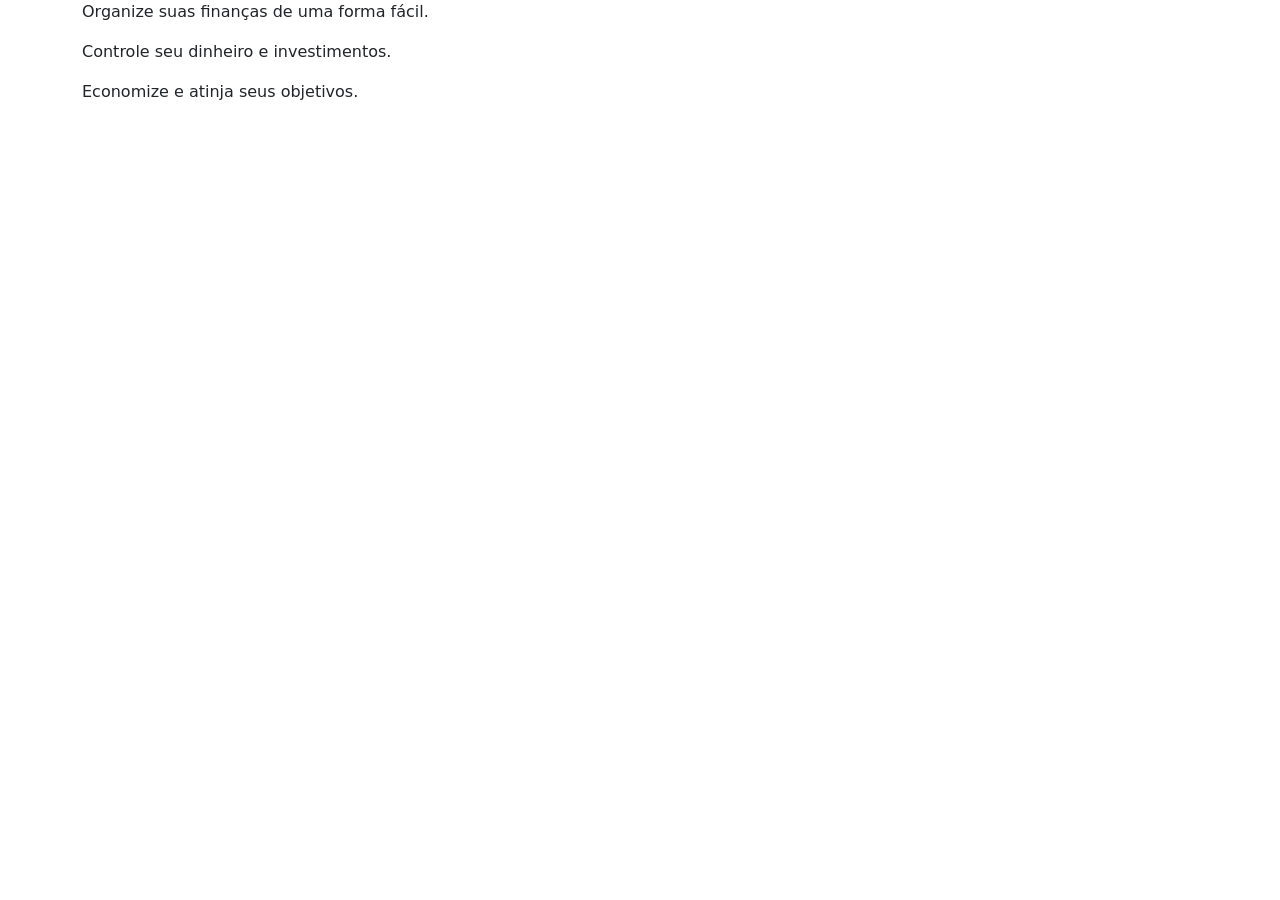
==== public/index.html @ 4bd21bc2 "feat: Commit initial" ====
<!DOCTYPE html>
<html lang="pt">
  <head>
    <meta charset="UTF-8" />
    <meta http-equiv="X-UA-Compatible" content="IE=edge" />
    <meta name="viewport" content="width=device-width, initial-scale=1.0" />
    <link
      href="https://cdn.jsdelivr.net/npm/bootstrap@5.1.3/dist/css/bootstrap.min.css"
      rel="stylesheet"
    />
    <link rel="stylesheet" href="./css/styles.css" />
    <title>Nikel</title>
  </head>
  <body>
    <main>
      <div class="container">
        <div class="row">
          <div class="col">
            <div>
              <p>Organize suas finanças de uma forma fácil.</p>
              <p>Controle seu dinheiro e investimentos.</p>
              <p>Economize e atinja seus objetivos.</p>
            </div>
          </div>

          <div class="col"></div>
        </div>
      </div>
    </main>

    <script src="https://cdn.jsdelivr.net/npm/bootstrap@5.1.3/dist/js/bootstrap.bundle.min.js"></script>
  </body>
</html>
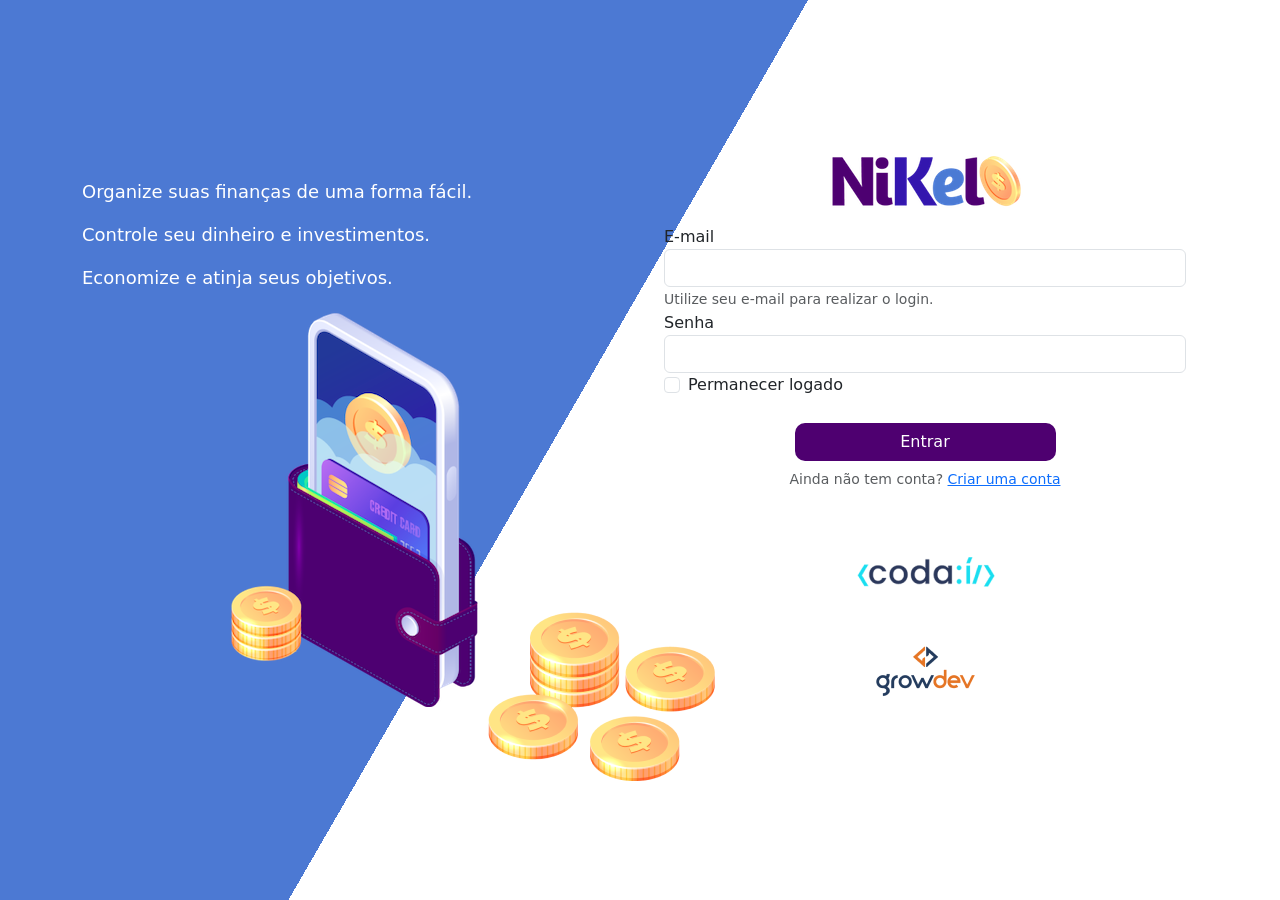
==== commit 81fef25c: "feat: Add login page structure and styles" ====
--- a/public/index.html
+++ b/public/index.html
@@ -1,33 +1,125 @@
-<!DOCTYPE html>
-<html lang="pt">
-  <head>
-    <meta charset="UTF-8" />
-    <meta http-equiv="X-UA-Compatible" content="IE=edge" />
-    <meta name="viewport" content="width=device-width, initial-scale=1.0" />
-    <link
-      href="https://cdn.jsdelivr.net/npm/bootstrap@5.1.3/dist/css/bootstrap.min.css"
-      rel="stylesheet"
-    />
-    <link rel="stylesheet" href="./css/styles.css" />
-    <title>Nikel</title>
-  </head>
-  <body>
-    <main>
-      <div class="container">
-        <div class="row">
-          <div class="col">
-            <div>
-              <p>Organize suas finanças de uma forma fácil.</p>
-              <p>Controle seu dinheiro e investimentos.</p>
-              <p>Economize e atinja seus objetivos.</p>
+  <!DOCTYPE html>
+  <html lang="pt">
+    <head>
+      <meta charset="UTF-8" />
+      <meta http-equiv="X-UA-Compatible" content="IE=edge" />
+      <meta name="viewport" content="width=device-width, initial-scale=1.0" />
+      <link
+        href="https://cdn.jsdelivr.net/npm/bootstrap@5.1.3/dist/css/bootstrap.min.css"
+        rel="stylesheet"
+      />
+      <link rel="stylesheet" href="./css/styles.css" />
+      <title>Nikel</title>
+    </head>
+    <body id="login">
+      <main>
+        <div class="container">
+          <div class="row vh-100">
+            <!-- SEÇÃO TEXTO E IMAGENS -->
+            <div class="col d-flex justify-content-center flex-column my-5">
+              <div class="text-login">
+                <p>Organize suas finanças de uma forma fácil.</p>
+                <p>Controle seu dinheiro e investimentos.</p>
+                <p>Economize e atinja seus objetivos.</p>
+              </div>
+              <figure class="text-center">
+                <img
+                  src="./assets/images/pocket.png"
+                  alt="imagem pocket"
+                  class="img-fluid"
+                />
+                <img
+                  src="./assets/images/coins.png"
+                  alt="imagem coins"
+                  class="img-fluid d-none d-md-inline coins"
+                />
+              </figure>
+            </div>
+
+            <!-- FORMULÁRIO -->
+            <div class="col d-flex justify-content-center flex-column my-5">
+              <div class="container">
+                <div class="row">
+                  <div class="col">
+                    <figure class="text-center mb-3">
+                      <img
+                        src="./assets/images/nikel-logo.png"
+                        alt="logo"
+                        class="img-fluid"
+                      />
+                    </figure>
+                  </div>
+                </div>
+
+                <div class="row">
+                  <div class="col">
+                    <form action="home.html">
+                      <div class="form-group">
+                        <label for="exampleInputEmail1">E-mail</label>
+                        <input
+                          type="email"
+                          class="form-control"
+                          id="exampleInputEmail1"
+                          aria-describedby="emailHelp"
+                        />
+                        <small id="emailHelp" class="form-text text-muted"
+                          >Utilize seu e-mail para realizar o login.</small
+                        >
+                      </div>
+                      <div class="form-group">
+                        <label for="exampleInputPassword1">Senha</label>
+                        <input
+                          type="password"
+                          class="form-control"
+                          id="exampleInputPassword1"
+                        />
+                      </div>
+                      <div class="form-group form-check">
+                        <input
+                          type="checkbox"
+                          class="form-check-input"
+                          id="exampleCheck1"
+                        />
+                        <label class="form-check-label" for="exampleCheck1"
+                          >Permanecer logado</label
+                        >
+                      </div>
+                      <button type="submit" class="btn button-login mt-4">
+                        Entrar
+                      </button>
+                    </form>
+                  </div>
+                </div>
+
+                <div class="row">
+                  <div class="col">
+                    <p class="text-center mt-2 form-text">
+                      Ainda não tem conta?
+                      <a href="register.html">Criar uma conta</a>
+                    </p>
+                  </div>
+                </div>
+
+              <div class="row text-center mt-5">
+                <div class="col">
+                  <figure>
+                    <img src="./assets/images/codai-logo.png" alt="logo codai" class="img-fluid">
+                  </figure>
+                </div>
+              </div>
+              <div class="row text-center">
+                    <div class="col">
+                  <figure>
+                    <img src="./assets/images/growdev-logo.png" alt="logo growdev" class="img-fluid">
+                  </figure>
+                </div>
+              </div>
+
             </div>
           </div>
+        </div>
+      </main>
 
-          <div class="col"></div>
-        </div>
-      </div>
-    </main>
-
-    <script src="https://cdn.jsdelivr.net/npm/bootstrap@5.1.3/dist/js/bootstrap.bundle.min.js"></script>
-  </body>
-</html>
+      <script src="https://cdn.jsdelivr.net/npm/bootstrap@5.1.3/dist/js/bootstrap.bundle.min.js"></script>
+    </body>
+  </html>
--- a/public/css/styles.css
+++ b/public/css/styles.css
@@ -0,0 +1,38 @@
+#login {
+  background: linear-gradient(120deg, #4c79d3 44.9%, #fff 44.9%) no-repeat fixed;
+}
+
+.text-login {
+  color: #fff;
+  font-size: 18px;
+  font-weight: 5500;
+}
+
+.coins {
+  position: absolute;
+  bottom: 100px;
+}
+
+.button-login {
+  border-radius: 10px;
+  background-color: #4e0070;
+  color: white;
+  width: 50%;
+  margin: 0 25%;
+  transition: background-color 0.3s ease, color 0.3s ease;
+}
+.button-login:hover {
+  background-color: #4c79d3;
+  color: white;
+}
+
+.link-default {
+  color: #4e0070;
+  cursor: pointer;
+  transition: background-color 0.3s ease, color 0.3s ease;
+}
+
+.link-default:hover {
+  color: #4c79d3;
+  text-decoration: none;
+}
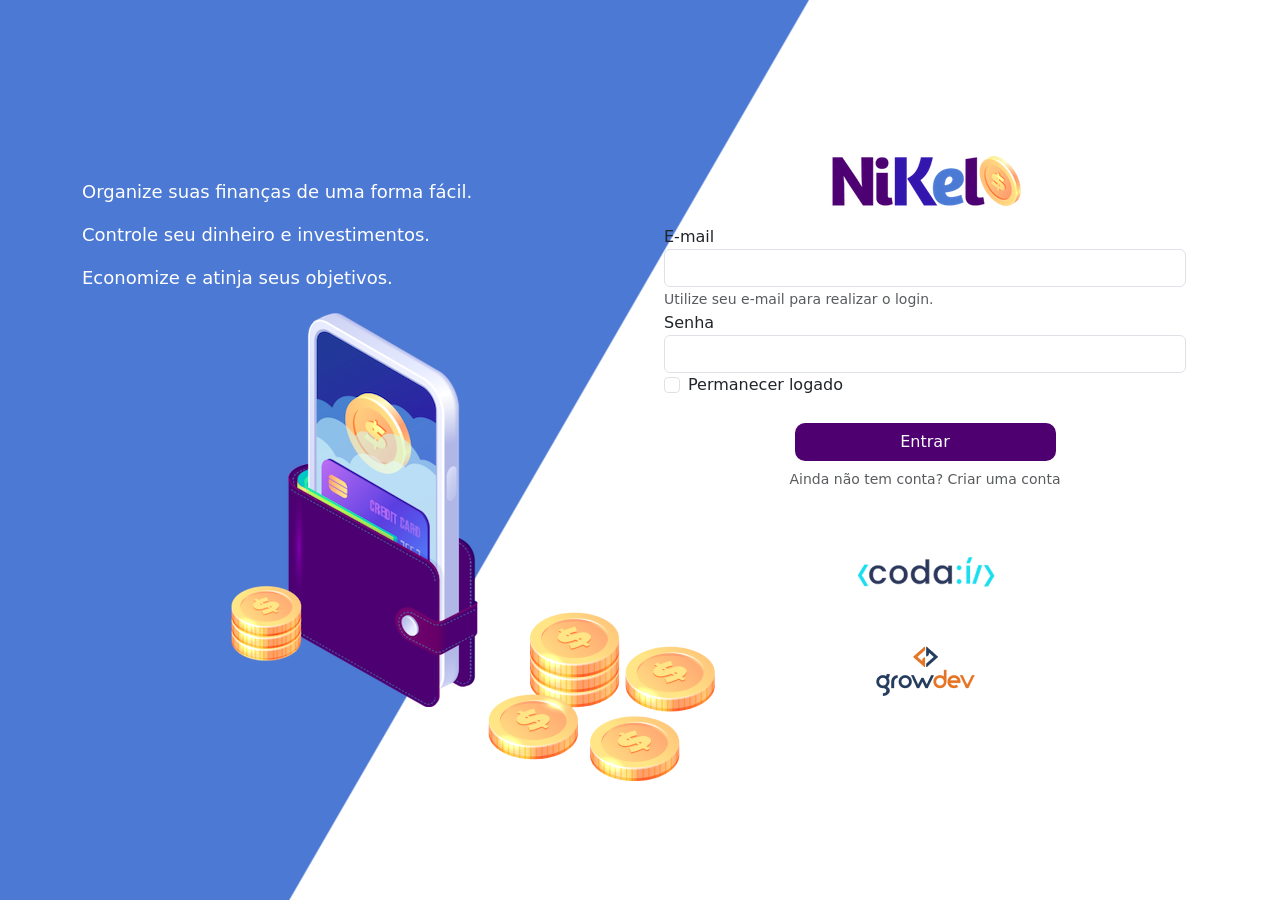
==== commit 2e12de27: "feat: Add transaction modal and floating button for quick access" ====
--- a/public/index.html
+++ b/public/index.html
@@ -1,125 +1,129 @@
-  <!DOCTYPE html>
-  <html lang="pt">
-    <head>
-      <meta charset="UTF-8" />
-      <meta http-equiv="X-UA-Compatible" content="IE=edge" />
-      <meta name="viewport" content="width=device-width, initial-scale=1.0" />
-      <link
-        href="https://cdn.jsdelivr.net/npm/bootstrap@5.1.3/dist/css/bootstrap.min.css"
-        rel="stylesheet"
-      />
-      <link rel="stylesheet" href="./css/styles.css" />
-      <title>Nikel</title>
-    </head>
-    <body id="login">
-      <main>
-        <div class="container">
-          <div class="row vh-100">
-            <!-- SEÇÃO TEXTO E IMAGENS -->
-            <div class="col d-flex justify-content-center flex-column my-5">
-              <div class="text-login">
-                <p>Organize suas finanças de uma forma fácil.</p>
-                <p>Controle seu dinheiro e investimentos.</p>
-                <p>Economize e atinja seus objetivos.</p>
+<!DOCTYPE html>
+<html lang="pt">
+
+<head>
+  <meta charset="UTF-8" />
+  <meta http-equiv="X-UA-Compatible" content="IE=edge" />
+  <meta name="viewport" content="width=device-width, initial-scale=1.0" />
+  <link href="https://cdn.jsdelivr.net/npm/bootstrap@5.1.3/dist/css/bootstrap.min.css" rel="stylesheet" />
+  <link rel="stylesheet" href="./css/styles.css" />
+  <title>Nikel</title>
+</head>
+
+<body id="login">
+  <main>
+    <div class="container">
+      <div class="row vh-100">
+        <!-- SEÇÃO TEXTO E IMAGENS -->
+        <div class="col d-flex justify-content-center flex-column my-5">
+          <div class="text-login">
+            <p>Organize suas finanças de uma forma fácil.</p>
+            <p>Controle seu dinheiro e investimentos.</p>
+            <p>Economize e atinja seus objetivos.</p>
+          </div>
+          <figure class="text-center">
+            <img src="./assets/images/pocket.png" alt="imagem pocket" class="img-fluid" />
+            <img src="./assets/images/coins.png" alt="imagem coins" class="img-fluid d-none d-md-inline coins" />
+          </figure>
+        </div>
+
+        <!-- FORMULÁRIO -->
+        <div class="col d-flex justify-content-center flex-column my-5">
+          <div class="container">
+            <div class="row">
+              <div class="col">
+                <figure class="text-center mb-3">
+                  <img src="./assets/images/nikel-logo.png" alt="logo" class="img-fluid" />
+                </figure>
               </div>
-              <figure class="text-center">
-                <img
-                  src="./assets/images/pocket.png"
-                  alt="imagem pocket"
-                  class="img-fluid"
-                />
-                <img
-                  src="./assets/images/coins.png"
-                  alt="imagem coins"
-                  class="img-fluid d-none d-md-inline coins"
-                />
-              </figure>
             </div>
 
-            <!-- FORMULÁRIO -->
-            <div class="col d-flex justify-content-center flex-column my-5">
-              <div class="container">
-                <div class="row">
-                  <div class="col">
-                    <figure class="text-center mb-3">
-                      <img
-                        src="./assets/images/nikel-logo.png"
-                        alt="logo"
-                        class="img-fluid"
-                      />
-                    </figure>
+            <div class="row">
+              <div class="col">
+                <form action="home.html">
+                  <div class="form-group">
+                    <label for="exampleInputEmail1">E-mail</label>
+                    <input type="email" class="form-control" id="exampleInputEmail1" aria-describedby="emailHelp" />
+                    <small id="emailHelp" class="form-text text-muted">Utilize seu e-mail para realizar o login.</small>
                   </div>
-                </div>
+                  <div class="form-group">
+                    <label for="exampleInputPassword1">Senha</label>
+                    <input type="password" class="form-control" id="exampleInputPassword1" />
+                  </div>
+                  <div class="form-group form-check">
+                    <input type="checkbox" class="form-check-input" id="exampleCheck1" />
+                    <label class="form-check-label" for="exampleCheck1">Permanecer logado</label>
+                  </div>
+                  <button type="submit" class="btn button-login mt-4">
+                    Entrar
+                  </button>
+                </form>
+              </div>
+            </div>
 
-                <div class="row">
-                  <div class="col">
-                    <form action="home.html">
-                      <div class="form-group">
-                        <label for="exampleInputEmail1">E-mail</label>
-                        <input
-                          type="email"
-                          class="form-control"
-                          id="exampleInputEmail1"
-                          aria-describedby="emailHelp"
-                        />
-                        <small id="emailHelp" class="form-text text-muted"
-                          >Utilize seu e-mail para realizar o login.</small
-                        >
-                      </div>
-                      <div class="form-group">
-                        <label for="exampleInputPassword1">Senha</label>
-                        <input
-                          type="password"
-                          class="form-control"
-                          id="exampleInputPassword1"
-                        />
-                      </div>
-                      <div class="form-group form-check">
-                        <input
-                          type="checkbox"
-                          class="form-check-input"
-                          id="exampleCheck1"
-                        />
-                        <label class="form-check-label" for="exampleCheck1"
-                          >Permanecer logado</label
-                        >
-                      </div>
-                      <button type="submit" class="btn button-login mt-4">
-                        Entrar
-                      </button>
-                    </form>
-                  </div>
-                </div>
+            <div class="row">
+              <div class="col">
+                <p class="text-center mt-2 form-text" data-bs-toggle="modal" data-bs-target="#register-modal">
+                  Ainda não tem conta?
+                  <span  href="register.html">Criar uma conta</span>
+                </p>
+              </div>
+            </div>
 
-                <div class="row">
-                  <div class="col">
-                    <p class="text-center mt-2 form-text">
-                      Ainda não tem conta?
-                      <a href="register.html">Criar uma conta</a>
-                    </p>
-                  </div>
-                </div>
+            <div class="row text-center mt-5">
+              <div class="col">
+                <figure>
+                  <img src="./assets/images/codai-logo.png" alt="logo codai" class="img-fluid">
+                </figure>
+              </div>
+            </div>
+            <div class="row text-center">
+              <div class="col">
+                <figure>
+                  <img src="./assets/images/growdev-logo.png" alt="logo growdev" class="img-fluid">
+                </figure>
+              </div>
+            </div>
 
-              <div class="row text-center mt-5">
-                <div class="col">
-                  <figure>
-                    <img src="./assets/images/codai-logo.png" alt="logo codai" class="img-fluid">
-                  </figure>
-                </div>
-              </div>
-              <div class="row text-center">
-                    <div class="col">
-                  <figure>
-                    <img src="./assets/images/growdev-logo.png" alt="logo growdev" class="img-fluid">
-                  </figure>
-                </div>
-              </div>
-
-            </div>
           </div>
         </div>
-      </main>
+      </div>
 
-      <script src="https://cdn.jsdelivr.net/npm/bootstrap@5.1.3/dist/js/bootstrap.bundle.min.js"></script>
-    </body>
-  </html>
+  
+      <!-- Modal -->
+      <div class="modal fade" id="register-modal" tabindex="-1" aria-labelledby="exampleModalLabel" aria-hidden="true">
+        <div class="modal-dialog">
+          <div class="modal-content">
+            <div class="modal-header">
+              <h5 class="modal-title fs-5" id="exampleModalLabel">Crie sua conta</h5>
+              <button type="button" class="btn-close" data-bs-dismiss="modal" aria-label="Close"></button>
+            </div>
+            <form action="home.html" id="create-form">
+            <div class="modal-body">
+                  <div class="form-group">
+                    <label for="email-create-input">E-mail</label>
+                    <input type="email" class="form-control" id="email-create-input" aria-describedby="emailHelp" />
+                    <small id="emailHelp" class="form-text text-muted">Utilize seu e-mail para criar a conta.</small>
+                  </div>
+                  <div class="form-group">
+                    <label for="password-create-input">Senha</label>
+                    <input type="password" class="form-control" id="password-create-input" />
+                    <small id="emailHelp" class="form-text text-muted">Utilize uma senha fácil de lembrar e anote para não esquecer.</small>
+                  </div>
+
+                </div>
+                <div class="modal-footer">
+                  <button type="button" class="btn btn-secondary button-cancel" data-bs-dismiss="modal">Cancelar</button>
+                  <button type="button" class="btn button-default">Criar conta</button>
+                </div>
+              </form>
+            </div>
+        </div>
+      </div>
+
+  </main>
+
+  <script src="https://cdn.jsdelivr.net/npm/bootstrap@5.1.3/dist/js/bootstrap.bundle.min.js"></script>
+</body>
+
+</html>
--- a/public/css/styles.css
+++ b/public/css/styles.css
@@ -1,5 +1,29 @@
 #login {
-  background: linear-gradient(120deg, #4c79d3 44.9%, #fff 44.9%) no-repeat fixed;
+  background: linear-gradient(120deg, #4c79d3 44.9%, #fff 45%) no-repeat fixed;
+}
+
+#app {
+  background: linear-gradient(120deg, #fff 44.9%, #4c79d3 45%) no-repeat fixed;
+}
+
+header {
+  border-bottom: 1px solid #bebcbc;
+  padding: 5px;
+  background: white;
+}
+
+.color-primary {
+  color: #4e0070;
+}
+
+.color-secondary {
+  color: #4c79d3;
+}
+
+.icon-detail {
+  font-size: 50px;
+  margin-right: 10px;
+  vertical-align: middle;
 }
 
 .text-login {
@@ -36,3 +60,44 @@
   color: #4c79d3;
   text-decoration: none;
 }
+
+.info {
+  background-color: white;
+  border-radius: 20px 20px 0px 0px;
+  padding: 20px 0px 0px 0px;
+}
+
+.button-default {
+  border-radius: 10px;
+  background-color: #4e0070;
+  color: white;
+}
+
+.button-default:hover {
+  background-color: #4c79d3;
+  color: white;
+}
+
+.button-cancel {
+  border-radius: 10px;
+}
+
+.button-float {
+  border-radius: 99999px;
+  height: 60px;
+  width: 60px;
+  position: fixed;
+  bottom: 1rem;
+  right: 2rem;
+  font-size: 35px;
+  background-color: #4e0070;
+  color: white;
+  padding: 0;
+  border: 2px solid #4e0070;
+}
+
+.button-float:hover {
+  background-color: #fff;
+  color: #4c79d3;
+  border: 2px solid #4c79d3;
+}
